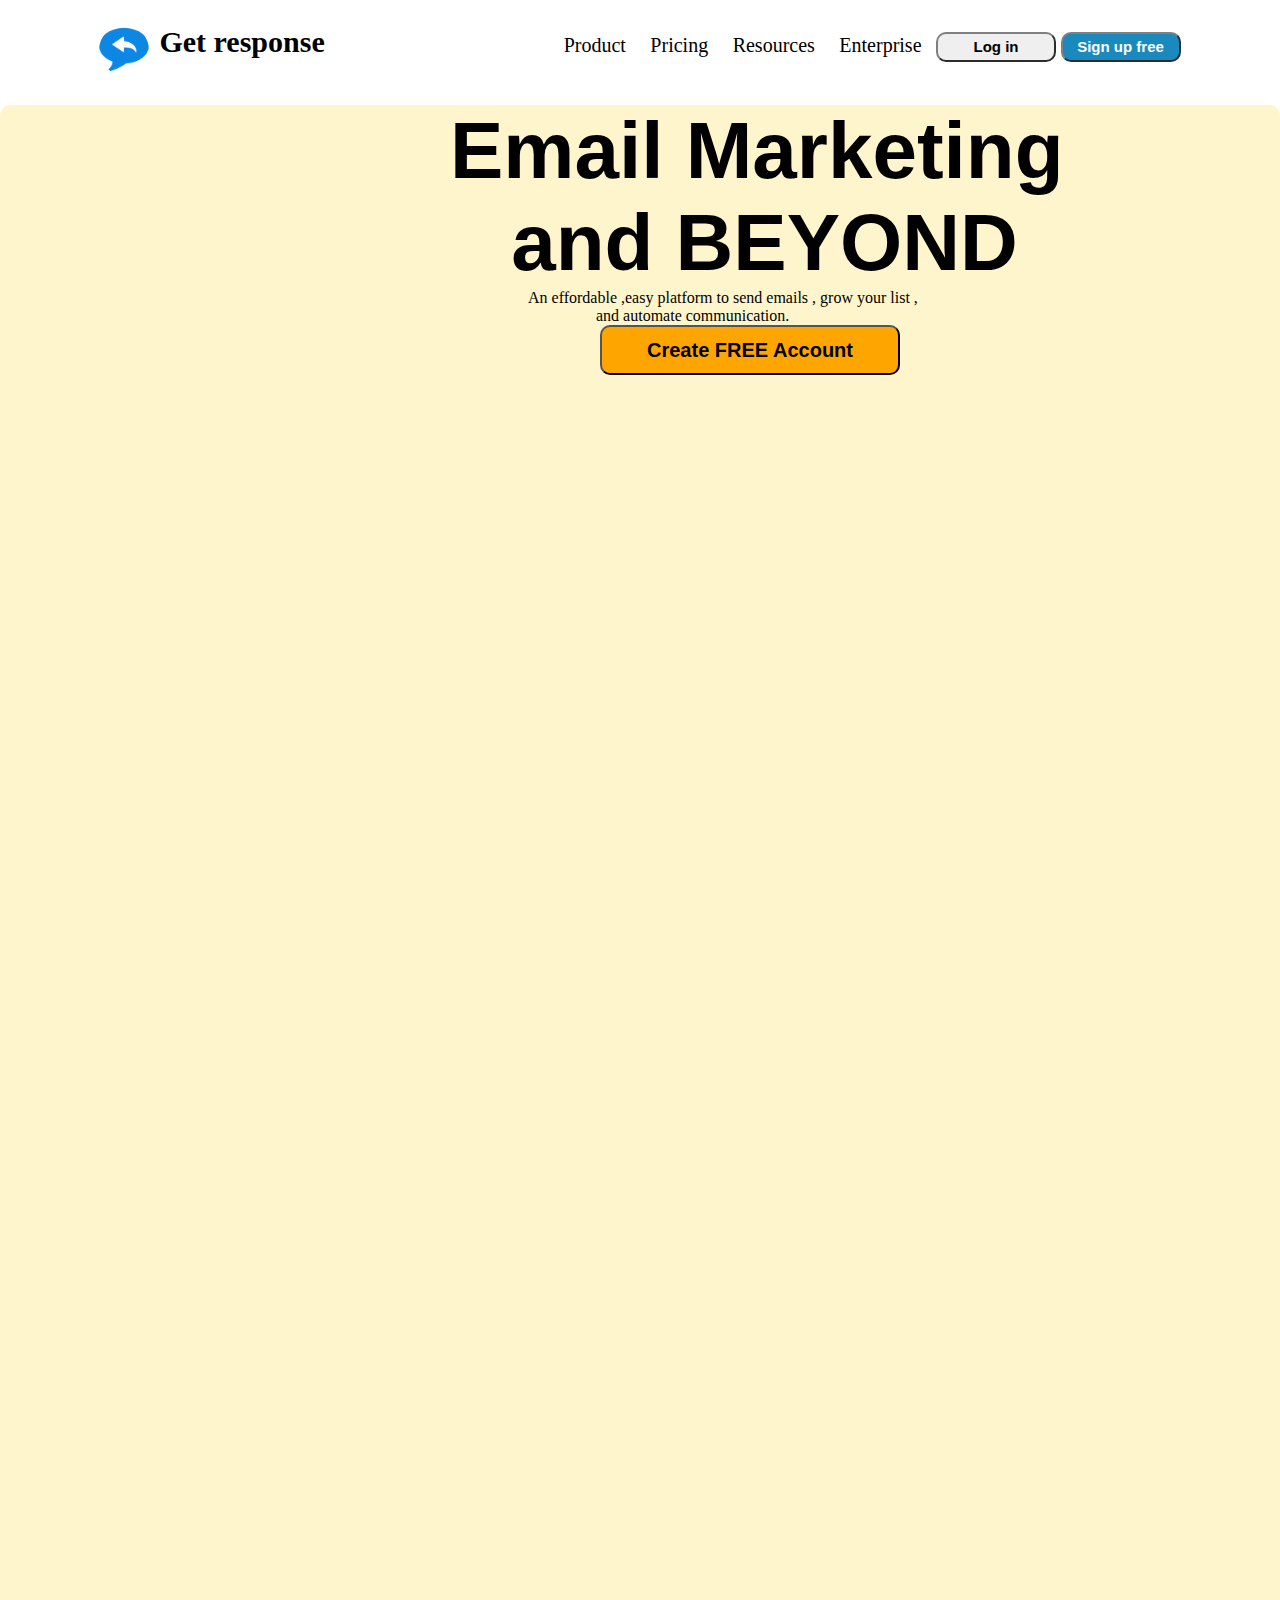
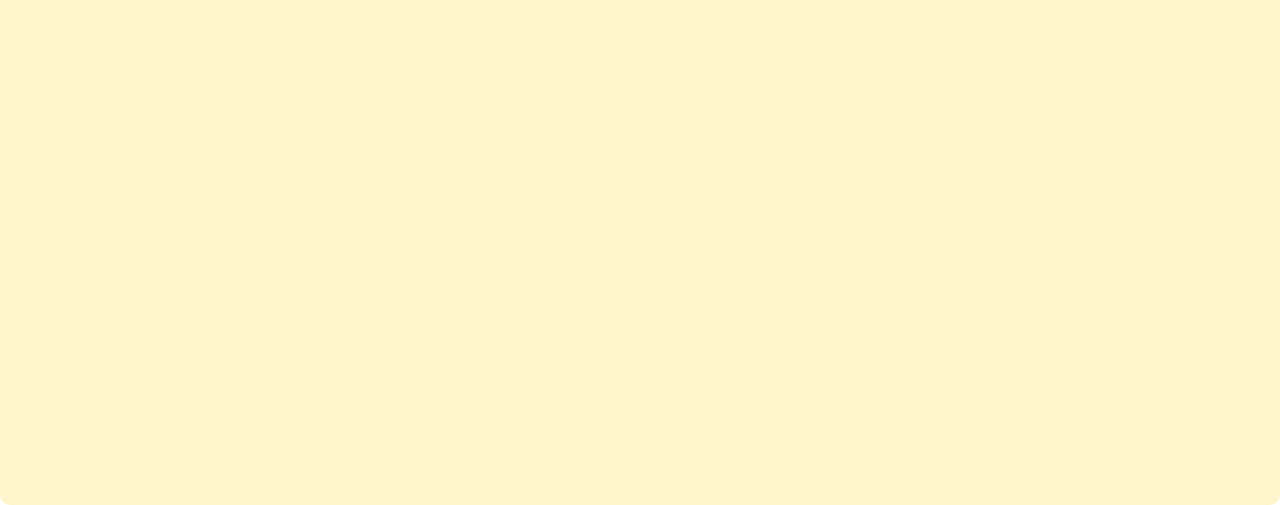
==== LANDING PAGE/index.html @ 0bdd3077 "started new landing page" ====
<!DOCTYPE html>
<html lang="en">
<head>
    <meta charset="UTF-8">
    <meta name="viewport" content="width=device-width, initial-scale=1.0">
    <title>Portfolio</title>
    <link rel="stylesheet" type="text/css" href="style1.css">
</head>
<body>
    <nav class="navbar">
		<div style="display: flex;">
			<img src="./images/logo.png" height="50px" width="50px" style="border-radius:90%; margin-right: 30ppx; margin-top:20px;"><br><br>
			<b style="font-size: 30px; margin-left: 10px; margin-top: 20px;">Get response</b>
		</div>
        <ul class="nav-list">
            <li class="li-item">Product</li>
            <li class="li-item">Pricing</li>
            <li class="li-item">Resources</li>
            <li class="li-item">Enterprise</li>
            <button class="btn">Log in</button>
            <button class="btn1">Sign up free</button>
           </ul>			
</nav>
<div class="container">
    <div class="div1">
        <b class="b">Email Marketing <br>&nbsp;&nbsp;&nbsp;&nbsp;&nbsp;and BEYOND </b><br>&nbsp;&nbsp;&nbsp;&nbsp;&nbsp;&nbsp;&nbsp;&nbsp;&nbsp;&nbsp;&nbsp;&nbsp;&nbsp;&nbsp;&nbsp;&nbsp;&nbsp;&nbsp;&nbsp;&nbsp;&nbsp;&nbsp;&nbsp;&nbsp;&nbsp;&nbsp;&nbsp;&nbsp;&nbsp;&nbsp;&nbsp;&nbsp;An effordable ,easy platform to send emails , grow your list ,<br>&nbsp;&nbsp;&nbsp;&nbsp;&nbsp;&nbsp;&nbsp;&nbsp;&nbsp;&nbsp;&nbsp;&nbsp;&nbsp;&nbsp;&nbsp;&nbsp;&nbsp;&nbsp;&nbsp;&nbsp;&nbsp;&nbsp;&nbsp;&nbsp;&nbsp;&nbsp;&nbsp;&nbsp;&nbsp;&nbsp;&nbsp;&nbsp;&nbsp;&nbsp;&nbsp;&nbsp;&nbsp;&nbsp;&nbsp;&nbsp;&nbsp;&nbsp;&nbsp;&nbsp;&nbsp;&nbsp;&nbsp;&nbsp;&nbsp;and automate communication.<br>
        <button class="btn2">Create FREE Account</button>
    </div>

</div>
---- LANDING PAGE/style1.css ----
body{padding:0; margin:0;  font-family:segoe UI;
}
.navbar{
    display: flex;
    flex-direction: row;
    justify-content: space-around;
    align-content: center;
    height: 60px;
    font-size: 18px;
    padding: 5px;
}
.b{
    font-size: 90px;
    font-family:  sans-serif;
     margin-left: 50px;
     margin-top: 30px;
}
.nav-list{
    list-style-type: none;
}
.li-item{
    display: inline-block;
    padding: 10px 10px;
    font-size: 20px;
    margin-top: 1px;
    
}
.li-item:hover{
    cursor: pointer;
    transition: 0.4s;
    padding: 10px;
}
.btn{
  height: 30px;
  width: 120px;
  font-size: 15px;
  color: black;
  border-radius: 10px; 
  font-weight: bold;
  border-color: gray;
}
.btn:hover{
  color: #1a89bd;
  border-color: #1a89bd;
  cursor: pointer;
}
.btn1{
    height: 30px;
    width: 120px;
    font-size: 15px;
    color: white;
    border-radius: 10px; 
    font-weight: bold;
    border-color: gray;
    background-color: #1a89bd;
  }
.btn1:hover{
  color: #1a89bd;
  border-radius: #1a89bd;
  background-color: white;
  cursor: pointer;;
}
.container{
  background-color: #fff5cc;
  height: 2000px;
  border-radius: 10px;
}
.div1{
  height: 500px;
  width: 700px;
  margin-left: 400px;
  margin-top: 35px;
}
.b{
  margin-left: 50px;
  font-size: 80px;
}
.btn2{
  height: 50px;
  width: 300px;
  margin-left: 200px;
  border-radius: 10px;
  background-color: orange;
  color: black;
  font-size: 20px;
  font-weight: bold;
}
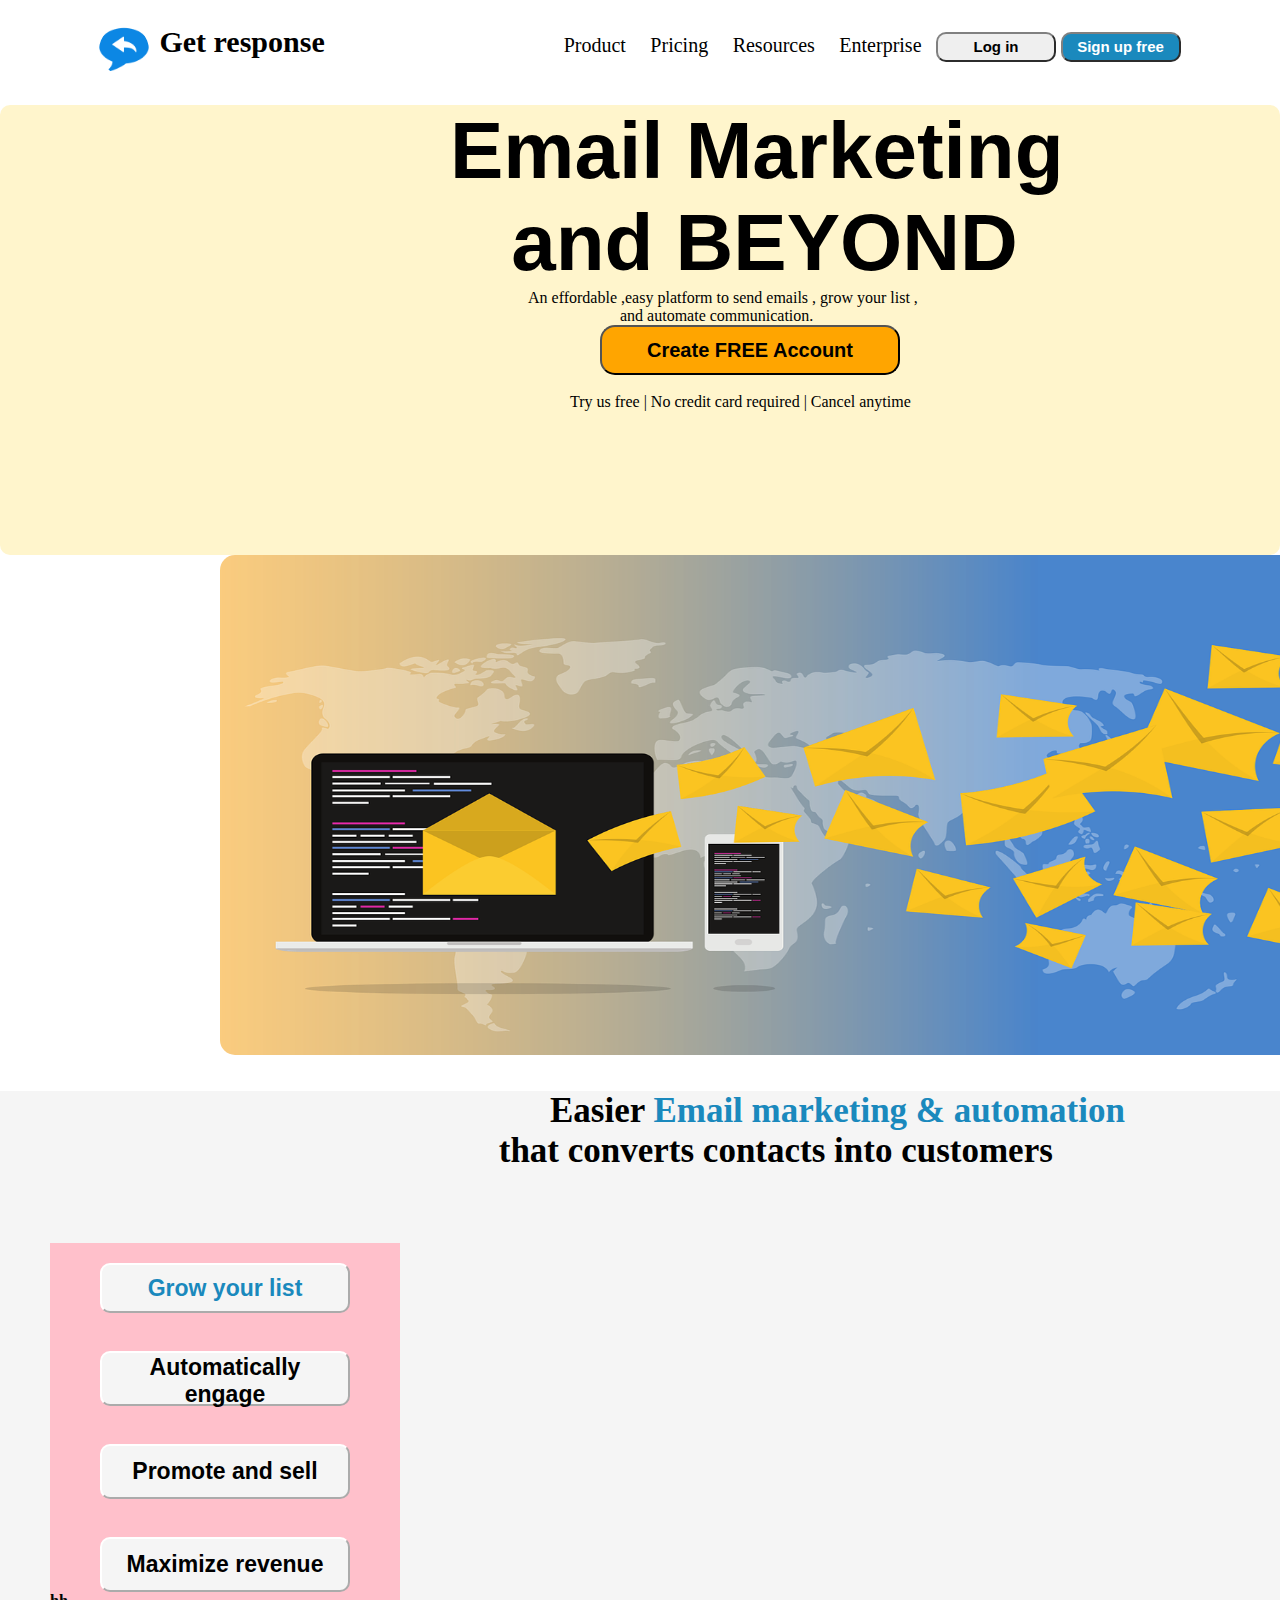
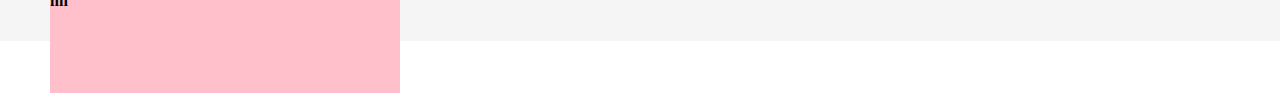
==== commit 734a60d8: "added new image.." ====
--- a/LANDING PAGE/index.html
+++ b/LANDING PAGE/index.html
@@ -23,8 +23,33 @@
 </nav>
 <div class="container">
     <div class="div1">
-        <b class="b">Email Marketing <br>&nbsp;&nbsp;&nbsp;&nbsp;&nbsp;and BEYOND </b><br>&nbsp;&nbsp;&nbsp;&nbsp;&nbsp;&nbsp;&nbsp;&nbsp;&nbsp;&nbsp;&nbsp;&nbsp;&nbsp;&nbsp;&nbsp;&nbsp;&nbsp;&nbsp;&nbsp;&nbsp;&nbsp;&nbsp;&nbsp;&nbsp;&nbsp;&nbsp;&nbsp;&nbsp;&nbsp;&nbsp;&nbsp;&nbsp;An effordable ,easy platform to send emails , grow your list ,<br>&nbsp;&nbsp;&nbsp;&nbsp;&nbsp;&nbsp;&nbsp;&nbsp;&nbsp;&nbsp;&nbsp;&nbsp;&nbsp;&nbsp;&nbsp;&nbsp;&nbsp;&nbsp;&nbsp;&nbsp;&nbsp;&nbsp;&nbsp;&nbsp;&nbsp;&nbsp;&nbsp;&nbsp;&nbsp;&nbsp;&nbsp;&nbsp;&nbsp;&nbsp;&nbsp;&nbsp;&nbsp;&nbsp;&nbsp;&nbsp;&nbsp;&nbsp;&nbsp;&nbsp;&nbsp;&nbsp;&nbsp;&nbsp;&nbsp;and automate communication.<br>
-        <button class="btn2">Create FREE Account</button>
+        <b class="b">Email Marketing <br>&nbsp;&nbsp;&nbsp;&nbsp;&nbsp;and BEYOND </b><br>&nbsp;&nbsp;&nbsp;&nbsp;&nbsp;&nbsp;&nbsp;&nbsp;&nbsp;&nbsp;&nbsp;&nbsp;&nbsp;&nbsp;&nbsp;&nbsp;&nbsp;&nbsp;&nbsp;&nbsp;&nbsp;&nbsp;&nbsp;&nbsp;&nbsp;&nbsp;&nbsp;&nbsp;&nbsp;&nbsp;&nbsp;&nbsp;An effordable ,easy platform to send emails , grow your list ,<br>&nbsp;&nbsp;&nbsp;&nbsp;&nbsp;&nbsp;&nbsp;&nbsp;&nbsp;&nbsp;&nbsp;&nbsp;&nbsp;&nbsp;&nbsp;&nbsp;&nbsp;&nbsp;&nbsp;&nbsp;&nbsp;&nbsp;&nbsp;&nbsp;&nbsp;&nbsp;&nbsp;&nbsp;&nbsp;&nbsp;&nbsp;&nbsp;&nbsp;&nbsp;&nbsp;&nbsp;&nbsp;&nbsp;&nbsp;&nbsp;&nbsp;&nbsp;&nbsp;&nbsp;&nbsp;&nbsp;&nbsp;&nbsp;&nbsp;&nbsp;&nbsp;&nbsp;&nbsp;&nbsp;&nbsp;and automate communication.<br>
+        <button class="btn2">Create FREE Account</button><br><br>
+          <a style="margin-left: 170px;">Try us free | No credit card required | Cancel anytime</a>
+    </div>
+</div>
+    <div style=" height: 500px;">
+        <img src="./images/email.webp" class="img1">
+    </div><br><br>
+    <div class="div2">
+        <b style="font-size: 35px; margin-left: 550px;">Easier<a style="color: #1a89bd; font-size: 35px; "> Email marketing & automation</a><br>&nbsp;&nbsp;&nbsp;&nbsp;&nbsp;&nbsp;&nbsp;&nbsp;&nbsp;&nbsp;&nbsp;&nbsp;&nbsp;&nbsp;&nbsp;&nbsp;&nbsp;&nbsp;&nbsp;&nbsp;&nbsp;&nbsp;&nbsp;&nbsp;&nbsp;&nbsp;&nbsp;&nbsp;&nbsp;&nbsp;&nbsp;&nbsp;&nbsp;&nbsp;&nbsp;&nbsp;&nbsp;&nbsp;&nbsp;&nbsp;&nbsp;&nbsp;&nbsp;&nbsp;&nbsp;&nbsp;&nbsp;&nbsp;&nbsp;&nbsp;&nbsp;&nbsp;&nbsp;&nbsp;&nbsp;&nbsp;&nbsp;that converts contacts into customers</b><br><br><br><br><br>
+         <div class="div3">
+            <button class="btn3">Grow your list</button><br><br>
+            <button class="btn4">Automatically engage</button><br><br>
+            <button class="btn4">Promote and sell</button><br><br>
+            <button class="btn4">Maximize revenue</button>
+
+            <div>
+                <b>hh</b>
+        
+            </div>
+
+
+
+         </div>
+   
+         <div>
+
+         </div>
     </div>
 
-</div>--- a/LANDING PAGE/style1.css
+++ b/LANDING PAGE/style1.css
@@ -62,7 +62,7 @@
 }
 .container{
   background-color: #fff5cc;
-  height: 2000px;
+  height: 450px;
   border-radius: 10px;
 }
 .div1{
@@ -79,9 +79,59 @@
   height: 50px;
   width: 300px;
   margin-left: 200px;
-  border-radius: 10px;
+  border-radius: 15px;
   background-color: orange;
   color: black;
   font-size: 20px;
   font-weight: bold;
+}
+.btn2:hover{
+  cursor: pointer;
+  background-color: #1a89bd ;
+}
+.img1{
+  height: 500px;
+  width: 1090px;
+  margin-left: 220px;
+  border-radius: 15px;
+}
+.div2{
+  background-color:whitesmoke;
+  height: 550px;
+}
+.div3{
+  height: 450px;
+  background-color: pink;
+  width: 350px;
+  margin-left: 50px; 
+  
+}
+.btn3{
+  height: 50px;
+  width: 250px;
+  background-color: whitesmoke;
+  border-radius: 10px;
+  font-size: 23px;
+  color: #1a89bd;
+  border-color: white;
+  margin-left: 50px;
+  margin-top: 20px;
+  font-weight: bold;
+}
+.btn4{
+  height: 55px;
+  width: 250px;
+  background-color: whitesmoke;
+  border-radius: 10px;
+  font-size: 23px;
+  color: black;
+  border-color: white;
+  margin-left: 50px;
+  margin-top: 20px;
+  font-weight: bold;
+}
+
+.btn4:hover{
+  color:#1a89bd;
+  cursor: pointer;
 }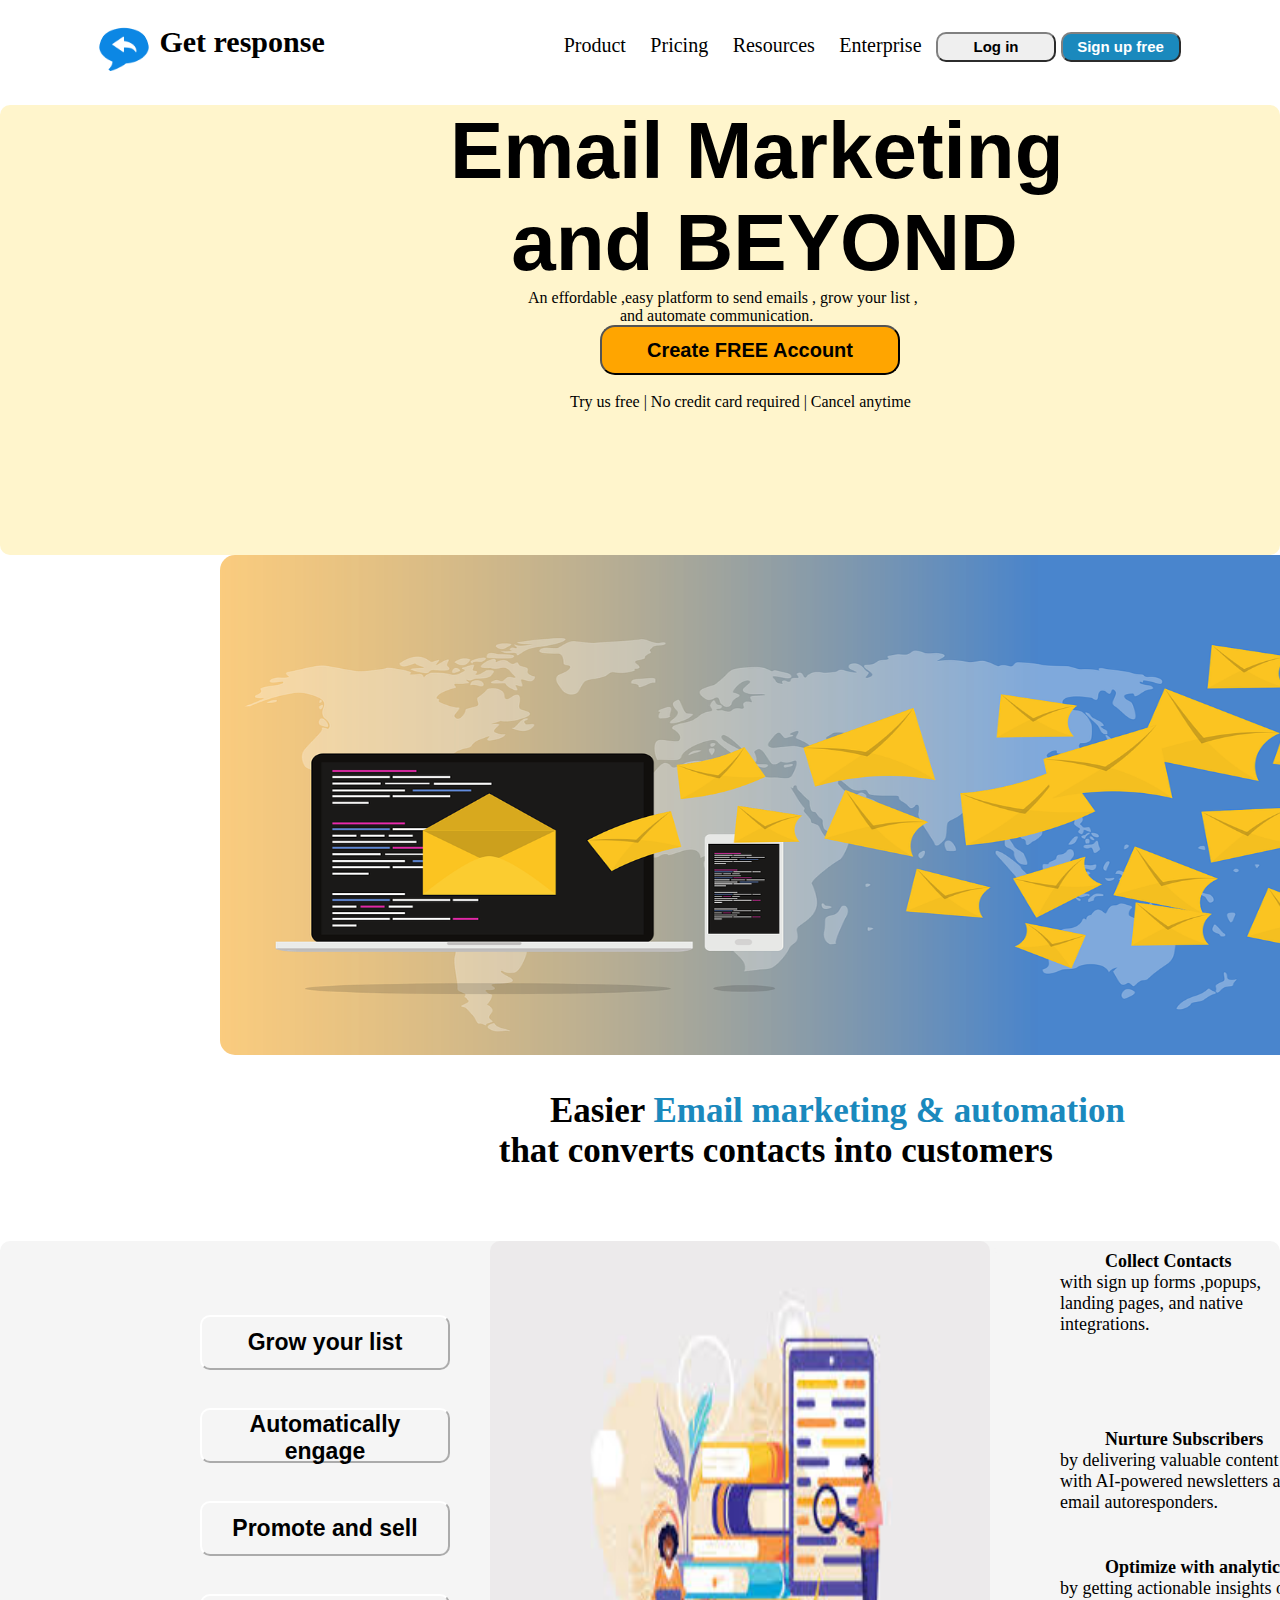
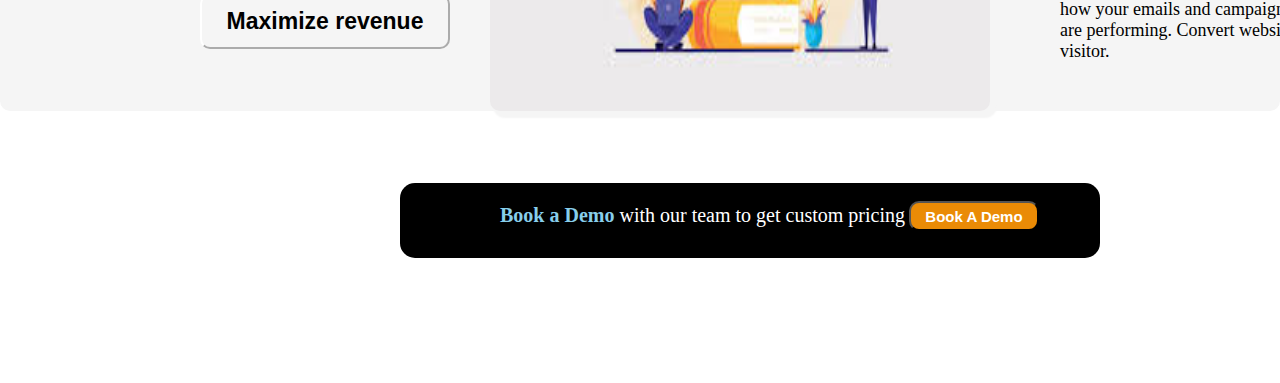
==== commit 187e96cb: "Landing page completed" ====
--- a/LANDING PAGE/index.html
+++ b/LANDING PAGE/index.html
@@ -3,8 +3,9 @@
 <head>
     <meta charset="UTF-8">
     <meta name="viewport" content="width=device-width, initial-scale=1.0">
-    <title>Portfolio</title>
+    <title>LANDING PAGE</title>
     <link rel="stylesheet" type="text/css" href="style1.css">
+    <link rel="icon" href="./images/logo.png"/>
 </head>
 <body>
     <nav class="navbar">
@@ -33,23 +34,35 @@
     </div><br><br>
     <div class="div2">
         <b style="font-size: 35px; margin-left: 550px;">Easier<a style="color: #1a89bd; font-size: 35px; "> Email marketing & automation</a><br>&nbsp;&nbsp;&nbsp;&nbsp;&nbsp;&nbsp;&nbsp;&nbsp;&nbsp;&nbsp;&nbsp;&nbsp;&nbsp;&nbsp;&nbsp;&nbsp;&nbsp;&nbsp;&nbsp;&nbsp;&nbsp;&nbsp;&nbsp;&nbsp;&nbsp;&nbsp;&nbsp;&nbsp;&nbsp;&nbsp;&nbsp;&nbsp;&nbsp;&nbsp;&nbsp;&nbsp;&nbsp;&nbsp;&nbsp;&nbsp;&nbsp;&nbsp;&nbsp;&nbsp;&nbsp;&nbsp;&nbsp;&nbsp;&nbsp;&nbsp;&nbsp;&nbsp;&nbsp;&nbsp;&nbsp;&nbsp;&nbsp;that converts contacts into customers</b><br><br><br><br><br>
-         <div class="div3">
-            <button class="btn3">Grow your list</button><br><br>
+    </div>
+    <div class="div5">
+        <div class="div3"><br><br><br>
+            <button class="btn4">Grow your list</button><br><br>
             <button class="btn4">Automatically engage</button><br><br>
             <button class="btn4">Promote and sell</button><br><br>
             <button class="btn4">Maximize revenue</button>
+         </div>
+         <div class="div6">
+            <img src="./images/middle image.jpg" class="img2">
+         </div>
+         <div class="div4">
+            <div style="height: 150px; width: 250px; margin-left: 70px; margin-top: 10px; font-size: 18px;">
+                <b> &nbsp;&nbsp;&nbsp;&nbsp;&nbsp;&nbsp;&nbsp;&nbsp;&nbsp;&nbsp;Collect Contacts</b><br>with sign up forms ,popups, landing pages, and native integrations.
+            </div><br>
+            <div style=" height: 100px; width: 250px; margin-left: 70px; margin-top: 10px;font-size: 18px;">
+                <b> &nbsp;&nbsp;&nbsp;&nbsp;&nbsp;&nbsp;&nbsp;&nbsp;&nbsp;&nbsp;Nurture Subscribers</b><br>by delivering valuable content with AI-powered newsletters and email autoresponders.
+            </div><br>
+            <div style=" height: 150px; width: 250px; margin-left: 70px; margin-top: 10px; font-size: 18px;">
+                <b> &nbsp;&nbsp;&nbsp;&nbsp;&nbsp;&nbsp;&nbsp;&nbsp;&nbsp;&nbsp;Optimize with analytics</b><br>by getting actionable insights on how your emails and campaigns are performing.
+                Convert website visitor.
+            </div>
+        </div>
+    </div><br><br><br><br>
+    <div class="div7">
+        <div class="div8"><br>
+            <b style="color: skyblue; margin-left:100px; font-size: 20px;">Book a Demo</b><a style="color: white; font-size: 20px;"> with our team to get custom pricing</a> <button class="btn5">Book A Demo</button>
 
-            <div>
-                <b>hh</b>
-        
-            </div>
+        </div>    
 
-
-
-         </div>
-   
-         <div>
-
-         </div>
     </div>
 
--- a/LANDING PAGE/style1.css
+++ b/LANDING PAGE/style1.css
@@ -96,27 +96,14 @@
   border-radius: 15px;
 }
 .div2{
-  background-color:whitesmoke;
-  height: 550px;
+ 
+  height: 150px;
 }
 .div3{
   height: 450px;
-  background-color: pink;
   width: 350px;
-  margin-left: 50px; 
+  margin-left:150px; 
   
-}
-.btn3{
-  height: 50px;
-  width: 250px;
-  background-color: whitesmoke;
-  border-radius: 10px;
-  font-size: 23px;
-  color: #1a89bd;
-  border-color: white;
-  margin-left: 50px;
-  margin-top: 20px;
-  font-weight: bold;
 }
 .btn4{
   height: 55px;
@@ -134,4 +121,52 @@
 .btn4:hover{
   color:#1a89bd;
   cursor: pointer;
+}
+.div4{
+  
+  margin-left: 150px;
+  height: 470px;
+  width: 350px;
+}
+.div5{
+  display: flex;
+  flex-direction: row;
+  background-color:whitesmoke;
+  border-radius: 10px; 
+}
+.div6{
+  height:470px;
+  width: 350px;
+  margin-left: 40px;
+  margin-right: 50xp;
+}
+.img2{
+  height: 470px;
+  width: 500px;
+  box-shadow: 5px 5px 2px 2px whitesmoke;
+  border-radius: 10px;
+}
+.div7{
+  height: 200px;
+}
+.div8{
+  height: 75px;
+  width: 700px;
+  background-color: black;
+  margin-left: 400px;
+  border-radius: 15px;
+}
+.btn5{
+  height: 30px;
+  width: 130px;
+  border-radius: 10px;
+  background-color: hsl(35, 95%, 47%);
+  color: white;
+  font-size: 15px;
+  font-weight: bold;
+
+}
+.btn5:hover{
+  background-color: rgb(253, 106, 8);
+  cursor: pointer;
 }